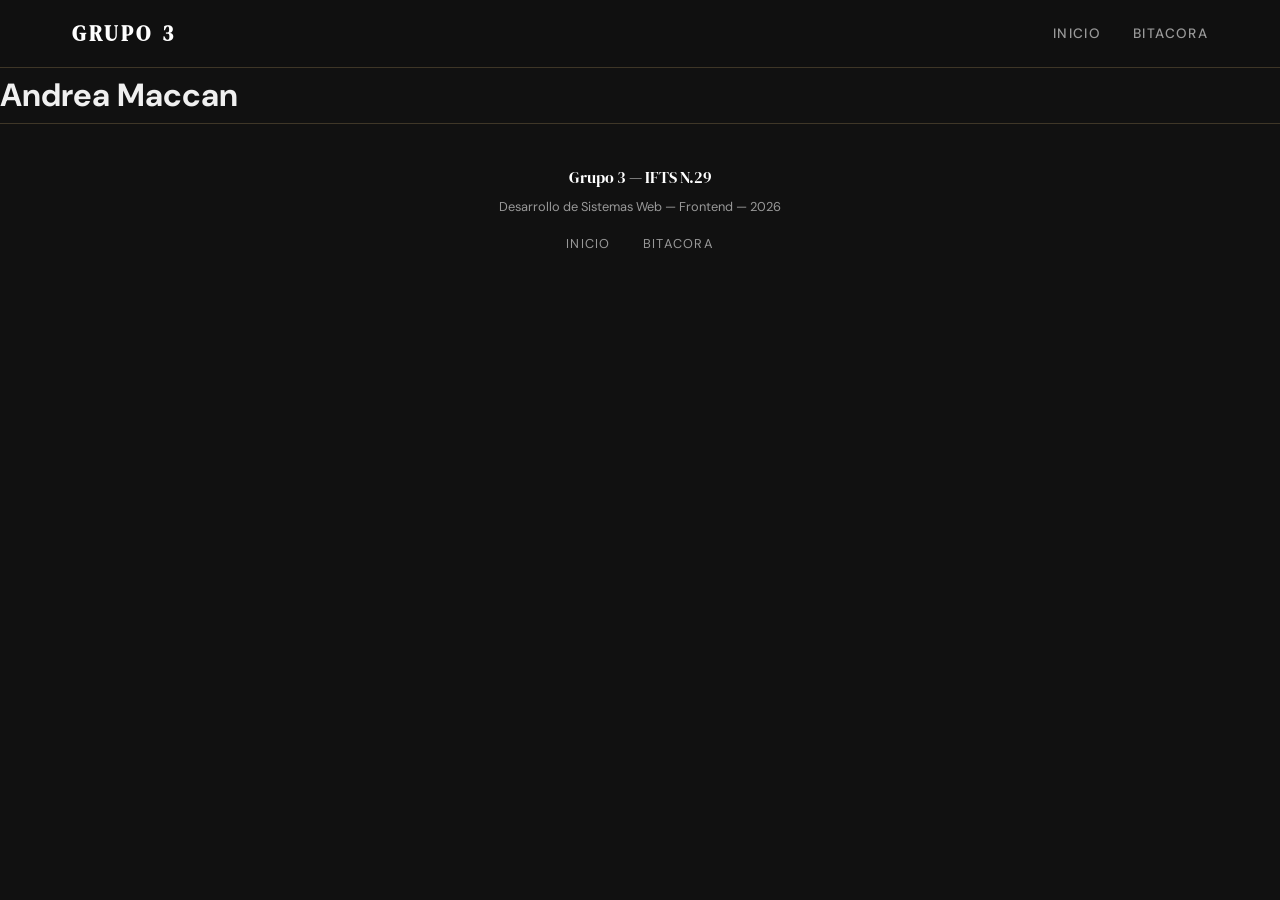
==== andrea.html @ 4eba495c "Primer commit — TP1 Grupal Grupo 3 IFTS N.29" ====
<!DOCTYPE html>
<html lang="es">
<head>
  <meta charset="UTF-8">
  <meta name="viewport" content="width=device-width, initial-scale=1.0">
  <title>Andrea Maccan — Grupo 3</title>
  <link rel="preconnect" href="https://fonts.googleapis.com">
  <link rel="preconnect" href="https://fonts.gstatic.com" crossorigin>
  <link href="https://fonts.googleapis.com/css2?family=DM+Serif+Display&family=DM+Sans:wght@300;400;500&display=swap" rel="stylesheet">
  <link rel="stylesheet" href="css/styles.css">
</head>
<body>

  <header class="header">
    <div class="header-inner">
      <div class="logo">Grupo 3</div>
      <nav class="nav">
        <a href="index.html" class="nav-link">Inicio</a>
        <a href="bitacora.html" class="nav-link">Bitacora</a>
      </nav>
    </div>
  </header>

  <main>
    <h1>Andrea Maccan</h1>
  </main>

  <footer class="footer">
    <div class="footer-inner">
      <p class="footer-grupo">Grupo 3 — IFTS N.29</p>
      <p class="footer-materia">Desarrollo de Sistemas Web — Frontend — 2026</p>
      <nav class="footer-nav">
        <a href="index.html" class="footer-link">Inicio</a>
        <a href="bitacora.html" class="footer-link">Bitacora</a>
      </nav>
    </div>
  </footer>

</body>
</html>
---- css/styles.css ----
/* Variables */
:root {
  --fondo:        #111111;
  --fondo-medio:  #1a1a1a;
  --fondo-tarjeta:#222222;
  --acento:       #c8a96e;
  --acento-claro: #e0c99a;
  --dorado:       #ffffff;
  --texto:        #f0f0f0;
  --texto-suave:  #999999;
  --borde:        rgba(200, 169, 110, 0.25);
  --sombra:       0 8px 32px rgba(0, 0, 0, 0.6);
}

/* Reset */
*, *::before, *::after {
  box-sizing: border-box;
  margin: 0;
  padding: 0;
}

html {
  scroll-behavior: smooth;
}

body {
  font-family: 'DM Sans', sans-serif;
  background-color: var(--fondo);
  color: var(--texto);
  line-height: 1.7;
  font-size: 1rem;
}

/* Header */
.header {
  position: sticky;
  top: 0;
  z-index: 100;
  background-color: rgba(17, 17, 17, 0.96);
  border-bottom: 1px solid var(--borde);
  backdrop-filter: blur(10px);
}

.header-inner {
  max-width: 1200px;
  margin: 0 auto;
  padding: 1rem 2rem;
  display: flex;
  justify-content: space-between;
  align-items: center;
}

.logo {
  font-family: 'DM Serif Display', serif;
  font-size: 1.3rem;
  font-weight: 700;
  color: var(--dorado);
  letter-spacing: 0.15em;
  text-transform: uppercase;
}

.nav {
  display: flex;
  gap: 2rem;
}

.nav-link {
  font-family: 'DM Sans', sans-serif;
  font-size: 0.85rem;
  font-weight: 500;
  color: var(--texto-suave);
  text-decoration: none;
  letter-spacing: 0.1em;
  text-transform: uppercase;
  transition: color 0.3s ease;
}

.nav-link:hover,
.nav-link.activo {
  color: var(--acento-claro);
}

/*HERO: seccion principal de bienvenida*/
.hero {
  min-height: 75vh;
  display: flex;
  align-items: center;
  justify-content: center;
  text-align: center;
  padding: 6rem 2rem 5rem;
  background:
    radial-gradient(ellipse at 50% 0%, rgba(200, 169, 110, 0.1) 0%, transparent 65%),
    var(--fondo);
  border-bottom: 1px solid var(--borde);
}

.hero-contenido {
  max-width: 700px;
}

.hero-subtitulo {
  font-family: 'DM Sans', sans-serif;
  font-size: 0.8rem;
  font-weight: 500;
  letter-spacing: 0.3em;
  text-transform: uppercase;
  color: var(--dorado);
  margin-bottom: 1.5rem;
  animation: fadeDown 0.8s ease both;
}

.hero-titulo {
  font-family: 'DM Serif Display', serif;
  font-size: clamp(3rem, 10vw, 6rem);
  font-weight: 900;
  color: var(--texto);
  line-height: 1;
  margin-bottom: 1.5rem;
  animation: fadeDown 0.8s ease 0.2s both;
}

.hero-descripcion {
  font-size: 1.05rem;
  color: var(--texto-suave);
  max-width: 550px;
  margin: 0 auto 2.5rem;
  animation: fadeDown 0.8s ease 0.4s both;
}

/* Boton saludo */
.btn-saludo {
  font-family: 'DM Serif Display', serif;
  font-size: 0.85rem;
  font-weight: 700;
  letter-spacing: 0.2em;
  text-transform: uppercase;
  color: var(--fondo);
  background-color: var(--acento);
  border: none;
  padding: 0.9rem 2.5rem;
  cursor: pointer;
  transition: background-color 0.3s ease, transform 0.2s ease;
  animation: fadeDown 0.8s ease 0.6s both;
}

.btn-saludo:hover {
  background-color: var(--acento-claro);
  transform: translateY(-2px);
}

.mensaje-saludo {
  margin-top: 1.2rem;
  font-size: 1rem;
  color: var(--dorado);
  font-style: italic;
  min-height: 1.5rem; 
  animation: fadeDown 0.8s ease 0.7s both;
}

/* Secciones */
.seccion-contenido {
  max-width: 1200px;
  margin: 0 auto;
  padding: 4rem 2rem;
}

.seccion-titulo {
  font-family: 'DM Serif Display', serif;
  font-size: clamp(1.5rem, 4vw, 2.2rem);
  font-weight: 700;
  color: var(--texto);
  text-align: center;
  margin-bottom: 0.75rem;
  letter-spacing: 0.05em;
}

.seccion-subtitulo {
  text-align: center;
  color: var(--texto-suave);
  font-size: 0.95rem;
  margin-bottom: 3rem;
}

/* Integrantes */
.integrantes {
  background-color: var(--fondo-medio);
  border-top: 1px solid var(--borde);
  border-bottom: 1px solid var(--borde);
}

.grilla-integrantes {
  display: grid;
  grid-template-columns: repeat(4, 1fr);
  gap: 1.5rem;
}

.tarjeta-integrante {
  background-color: var(--fondo-tarjeta);
  border: 1px solid var(--borde);
  padding: 2rem 1.5rem;
  text-align: center;
  transition: transform 0.3s ease, border-color 0.3s ease;
}

.tarjeta-integrante:hover {
  transform: translateY(-6px);
  border-color: var(--acento);
}

.tarjeta-integrante.destacada {
  border-color: var(--acento);
  box-shadow: 0 0 20px rgba(200, 169, 110, 0.12);
}

.tarjeta-avatar {
  width: 90px;
  height: 90px;
  margin: 0 auto 1.4rem;
  border-radius: 50%;
  overflow: hidden;
  border: 1px solid var(--borde);
  background-color: var(--fondo-tarjeta);
}

.avatar-img {
  width: 100%;
  height: 100%;
  object-fit: cover;
}

.tarjeta-nombre {
  font-family: 'DM Serif Display', serif;
  font-size: 1rem;
  font-weight: 700;
  color: var(--texto);
  margin-bottom: 0.4rem;
}

.tarjeta-rol {
  font-size: 0.8rem;
  color: var(--texto-suave);
  margin-bottom: 1.5rem;
}

.btn-ver-portfolio {
  display: inline-block;
  font-family: 'DM Sans', sans-serif;
  font-size: 0.8rem;
  font-weight: 600;
  letter-spacing: 0.1em;
  text-transform: uppercase;
  color: var(--acento-claro);
  text-decoration: none;
  border: 1px solid var(--acento);
  padding: 0.5rem 1.2rem;
  transition: background-color 0.3s ease, color 0.3s ease;
}

.btn-ver-portfolio:hover {
  background-color: var(--acento);
  color: var(--fondo);
}

/* Tecnologias */
.tech-grilla {
  display: grid;
  grid-template-columns: repeat(6, 1fr);
  gap: 1rem;
  margin-top: 1rem;
}

.tech-item {
  background-color: var(--fondo-tarjeta);
  border: 1px solid var(--borde);
  padding: 1.5rem 1rem;
  text-align: center;
  transition: border-color 0.3s ease, box-shadow 0.3s ease, transform 0.2s ease;
}

.tech-item:hover {
  border-color: var(--acento);
  box-shadow: 0 0 16px rgba(200, 169, 110, 0.1);
  transform: translateY(-3px);
}

.tech-nombre {
  display: block;
  font-family: 'DM Serif Display', serif;
  font-size: 0.85rem;
  font-weight: 700;
  color: var(--dorado);
  margin-bottom: 0.3rem;
}

.tech-desc {
  display: block;
  font-size: 0.75rem;
  color: var(--texto-suave);
}

/* Footer */
.footer {
  border-top: 1px solid var(--borde);
  padding: 2.5rem 2rem;
  text-align: center;
}

.footer-inner {
  max-width: 1200px;
  margin: 0 auto;
}

.footer-grupo {
  font-family: 'DM Serif Display', serif;
  font-size: 1rem;
  color: var(--dorado);
  margin-bottom: 0.3rem;
}

.footer-materia {
  font-size: 0.8rem;
  color: var(--texto-suave);
  margin-bottom: 1rem;
}

.footer-nav {
  display: flex;
  justify-content: center;
  gap: 2rem;
}

.footer-link {
  font-size: 0.8rem;
  color: var(--texto-suave);
  text-decoration: none;
  letter-spacing: 0.1em;
  text-transform: uppercase;
  transition: color 0.3s ease;
}

.footer-link:hover {
  color: var(--acento-claro);
}

/* Paginas individuales */
.pagina-header {
  padding: 5rem 2rem 3rem;
  text-align: center;
  background:
    radial-gradient(ellipse at 50% 0%, rgba(200, 169, 110, 0.08) 0%, transparent 60%),
    var(--fondo);
  border-bottom: 1px solid var(--borde);
}

.pagina-avatar {
  width: 130px;
  height: 130px;
  margin: 0 auto 1.5rem;
  border-radius: 50%;
  overflow: hidden;
  border: 2px solid var(--borde);
  background-color: var(--fondo-tarjeta);
}

.pagina-nombre {
  font-family: 'DM Serif Display', serif;
  font-size: clamp(1.8rem, 5vw, 2.8rem);
  font-weight: 900;
  color: var(--texto);
  margin-bottom: 0.5rem;
}

.pagina-rol {
  font-size: 0.9rem;
  color: var(--dorado);
  letter-spacing: 0.2em;
  text-transform: uppercase;
  margin-bottom: 1.5rem;
}

.btn-volver {
  display: inline-block;
  font-family: 'DM Sans', sans-serif;
  font-size: 0.8rem;
  font-weight: 600;
  letter-spacing: 0.1em;
  text-transform: uppercase;
  color: var(--texto-suave);
  text-decoration: none;
  border: 1px solid var(--borde);
  padding: 0.5rem 1.2rem;
  transition: border-color 0.3s ease, color 0.3s ease;
}

.btn-volver:hover {
  border-color: var(--acento);
  color: var(--acento-claro);
}

.pagina-contenido {
  max-width: 900px;
  margin: 0 auto;
  padding: 3rem 2rem;
}

.info-basica {
  display: flex;
  gap: 2rem;
  flex-wrap: wrap;
  margin-bottom: 2.5rem;
  padding: 1.5rem;
  background-color: var(--fondo-tarjeta);
  border: 1px solid var(--borde);
}

.info-item {
  display: flex;
  flex-direction: column;
  gap: 0.2rem;
}

.info-etiqueta {
  font-size: 0.7rem;
  font-weight: 600;
  letter-spacing: 0.2em;
  text-transform: uppercase;
  color: var(--dorado);
}

.info-valor {
  font-size: 1rem;
  color: var(--texto);
}

.bloque-titulo {
  font-family: 'DM Serif Display', serif;
  font-size: 1.1rem;
  font-weight: 700;
  color: var(--acento-claro);
  border-bottom: 1px solid var(--borde);
  padding-bottom: 0.5rem;
  margin-bottom: 1.2rem;
  margin-top: 2rem;
  letter-spacing: 0.1em;
}

.lista-habilidades {
  list-style: none;
  display: flex;
  flex-wrap: wrap;
  gap: 0.6rem;
  margin-bottom: 2rem;
}

.lista-habilidades li {
  background-color: var(--fondo-tarjeta);
  border: 1px solid var(--borde);
  padding: 0.4rem 1rem;
  font-size: 0.85rem;
  color: var(--texto-suave);
  transition: border-color 0.3s ease, color 0.3s ease;
}

.lista-habilidades li:hover {
  border-color: var(--acento);
  color: var(--acento-claro);
}

.grilla-items {
  display: grid;
  grid-template-columns: repeat(3, 1fr);
  gap: 1.2rem;
  margin-bottom: 2rem;
}

.item-card {
  background-color: var(--fondo-tarjeta);
  border: 1px solid var(--borde);
  padding: 1.2rem;
  transition: border-color 0.3s ease;
}

.item-card:hover {
  border-color: var(--acento);
}

.item-numero {
  font-family: 'DM Serif Display', serif;
  font-size: 0.7rem;
  color: var(--dorado);
  margin-bottom: 0.4rem;
  letter-spacing: 0.2em;
}

.item-nombre {
  font-size: 0.9rem;
  font-weight: 600;
  color: var(--texto);
}

/* Bitacora */
.bitacora-entrada {
  background-color: var(--fondo-tarjeta);
  border: 1px solid var(--borde);
  border-left: 3px solid var(--acento);
  padding: 1.8rem 2rem;
  margin-bottom: 1.2rem;
  transition: border-left-color 0.3s ease, box-shadow 0.3s ease;
}

.bitacora-entrada:hover {
  border-left-color: var(--acento-claro);
  box-shadow: -4px 0 20px rgba(200, 169, 110, 0.08);
}

.bitacora-fecha {
  font-size: 0.72rem;
  color: var(--acento);
  letter-spacing: 0.25em;
  text-transform: uppercase;
  margin-bottom: 0.5rem;
}

.bitacora-subtitulo {
  font-family: 'DM Serif Display', serif;
  font-size: 1.15rem;
  color: var(--texto);
  margin-bottom: 0.75rem;
  line-height: 1.3;
}

.bitacora-texto {
  font-size: 0.92rem;
  color: var(--texto-suave);
  line-height: 1.8;
}

/* Animaciones */
@keyframes fadeDown {
  from {
    opacity: 0;
    transform: translateY(-20px);
  }
  to {
    opacity: 1;
    transform: translateY(0);
  }
}

/* Responsive 900px */
@media (max-width: 900px) {
  .grilla-integrantes {
    grid-template-columns: repeat(2, 1fr);
  }

  .tech-grilla {
    grid-template-columns: repeat(3, 1fr);
  }

  .grilla-items {
    grid-template-columns: repeat(2, 1fr);
  }

  .header-inner {
    flex-direction: column;
    gap: 0.75rem;
    text-align: center;
  }
}

/* Responsive 400px */
@media (max-width: 400px) {
  .grilla-integrantes {
    grid-template-columns: 1fr;
  }

  .tech-grilla {
    grid-template-columns: repeat(2, 1fr);
  }

  .grilla-items {
    grid-template-columns: 1fr;
  }

  .info-basica {
    flex-direction: column;
  }

  .nav {
    flex-direction: column;
    gap: 0.5rem;
    align-items: center;
  }

  .hero-titulo {
    font-size: 2.5rem;
  }
}

/* Responsive 1200px */
@media (min-width: 1200px) {
  .seccion-contenido {
    padding: 5rem 2rem;
  }

  .hero {
    min-height: 80vh;
  }
}
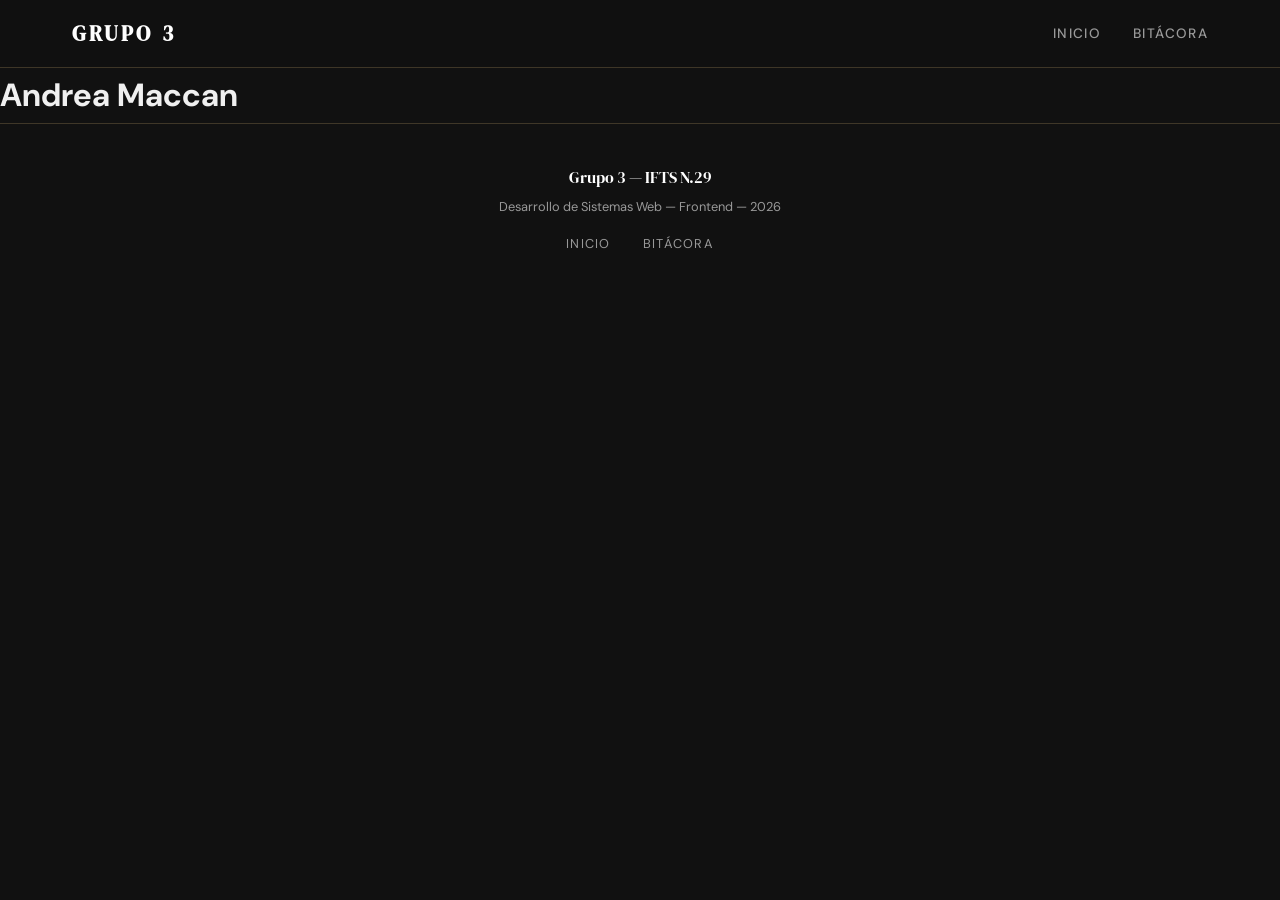
==== commit 76030723: "cambios varios y pagina personal" ====
--- a/andrea.html
+++ b/andrea.html
@@ -16,7 +16,7 @@
       <div class="logo">Grupo 3</div>
       <nav class="nav">
         <a href="index.html" class="nav-link">Inicio</a>
-        <a href="bitacora.html" class="nav-link">Bitacora</a>
+        <a href="bitacora.html" class="nav-link">Bitácora</a>
       </nav>
     </div>
   </header>
@@ -31,7 +31,7 @@
       <p class="footer-materia">Desarrollo de Sistemas Web — Frontend — 2026</p>
       <nav class="footer-nav">
         <a href="index.html" class="footer-link">Inicio</a>
-        <a href="bitacora.html" class="footer-link">Bitacora</a>
+        <a href="bitacora.html" class="footer-link">Bitácora</a>
       </nav>
     </div>
   </footer>
--- a/css/styles.css
+++ b/css/styles.css
@@ -1,20 +1,21 @@
-
 /* Variables */
 :root {
-  --fondo:        #111111;
-  --fondo-medio:  #1a1a1a;
-  --fondo-tarjeta:#222222;
-  --acento:       #c8a96e;
+  --fondo: #111111;
+  --fondo-medio: #1a1a1a;
+  --fondo-tarjeta: #222222;
+  --acento: #c8a96e;
   --acento-claro: #e0c99a;
-  --dorado:       #ffffff;
-  --texto:        #f0f0f0;
-  --texto-suave:  #999999;
-  --borde:        rgba(200, 169, 110, 0.25);
-  --sombra:       0 8px 32px rgba(0, 0, 0, 0.6);
+  --dorado: #ffffff;
+  --texto: #f0f0f0;
+  --texto-suave: #999999;
+  --borde: rgba(200, 169, 110, 0.25);
+  --sombra: 0 8px 32px rgba(0, 0, 0, 0.6);
 }
 
 /* Reset */
-*, *::before, *::after {
+*,
+*::before,
+*::after {
   box-sizing: border-box;
   margin: 0;
   padding: 0;
@@ -25,7 +26,7 @@
 }
 
 body {
-  font-family: 'DM Sans', sans-serif;
+  font-family: "DM Sans", sans-serif;
   background-color: var(--fondo);
   color: var(--texto);
   line-height: 1.7;
@@ -52,7 +53,7 @@
 }
 
 .logo {
-  font-family: 'DM Serif Display', serif;
+  font-family: "DM Serif Display", serif;
   font-size: 1.3rem;
   font-weight: 700;
   color: var(--dorado);
@@ -66,7 +67,7 @@
 }
 
 .nav-link {
-  font-family: 'DM Sans', sans-serif;
+  font-family: "DM Sans", sans-serif;
   font-size: 0.85rem;
   font-weight: 500;
   color: var(--texto-suave);
@@ -90,7 +91,11 @@
   text-align: center;
   padding: 6rem 2rem 5rem;
   background:
-    radial-gradient(ellipse at 50% 0%, rgba(200, 169, 110, 0.1) 0%, transparent 65%),
+    radial-gradient(
+      ellipse at 50% 0%,
+      rgba(200, 169, 110, 0.1) 0%,
+      transparent 65%
+    ),
     var(--fondo);
   border-bottom: 1px solid var(--borde);
 }
@@ -100,7 +105,7 @@
 }
 
 .hero-subtitulo {
-  font-family: 'DM Sans', sans-serif;
+  font-family: "DM Sans", sans-serif;
   font-size: 0.8rem;
   font-weight: 500;
   letter-spacing: 0.3em;
@@ -111,7 +116,7 @@
 }
 
 .hero-titulo {
-  font-family: 'DM Serif Display', serif;
+  font-family: "DM Serif Display", serif;
   font-size: clamp(3rem, 10vw, 6rem);
   font-weight: 900;
   color: var(--texto);
@@ -123,14 +128,14 @@
 .hero-descripcion {
   font-size: 1.05rem;
   color: var(--texto-suave);
-  max-width: 550px;
+  max-width: 800px;
   margin: 0 auto 2.5rem;
   animation: fadeDown 0.8s ease 0.4s both;
 }
 
 /* Boton saludo */
 .btn-saludo {
-  font-family: 'DM Serif Display', serif;
+  font-family: "DM Serif Display", serif;
   font-size: 0.85rem;
   font-weight: 700;
   letter-spacing: 0.2em;
@@ -140,7 +145,9 @@
   border: none;
   padding: 0.9rem 2.5rem;
   cursor: pointer;
-  transition: background-color 0.3s ease, transform 0.2s ease;
+  transition:
+    background-color 0.3s ease,
+    transform 0.2s ease;
   animation: fadeDown 0.8s ease 0.6s both;
 }
 
@@ -154,7 +161,7 @@
   font-size: 1rem;
   color: var(--dorado);
   font-style: italic;
-  min-height: 1.5rem; 
+  min-height: 1.5rem;
   animation: fadeDown 0.8s ease 0.7s both;
 }
 
@@ -166,7 +173,7 @@
 }
 
 .seccion-titulo {
-  font-family: 'DM Serif Display', serif;
+  font-family: "DM Serif Display", serif;
   font-size: clamp(1.5rem, 4vw, 2.2rem);
   font-weight: 700;
   color: var(--texto);
@@ -191,8 +198,20 @@
 
 .grilla-integrantes {
   display: grid;
-  grid-template-columns: repeat(4, 1fr);
+  grid-template-columns: repeat(6, 1fr);
   gap: 1.5rem;
+}
+
+.grilla-integrantes .tarjeta-integrante:nth-child(-n+3) {
+  grid-column: span 2;
+}
+
+.grilla-integrantes .tarjeta-integrante:nth-child(4) {
+  grid-column: 2 / span 2;
+}
+
+.grilla-integrantes .tarjeta-integrante:nth-child(5) {
+  grid-column: 4 / span 2;
 }
 
 .tarjeta-integrante {
@@ -200,7 +219,9 @@
   border: 1px solid var(--borde);
   padding: 2rem 1.5rem;
   text-align: center;
-  transition: transform 0.3s ease, border-color 0.3s ease;
+  transition:
+    transform 0.3s ease,
+    border-color 0.3s ease;
 }
 
 .tarjeta-integrante:hover {
@@ -230,7 +251,7 @@
 }
 
 .tarjeta-nombre {
-  font-family: 'DM Serif Display', serif;
+  font-family: "DM Serif Display", serif;
   font-size: 1rem;
   font-weight: 700;
   color: var(--texto);
@@ -245,7 +266,7 @@
 
 .btn-ver-portfolio {
   display: inline-block;
-  font-family: 'DM Sans', sans-serif;
+  font-family: "DM Sans", sans-serif;
   font-size: 0.8rem;
   font-weight: 600;
   letter-spacing: 0.1em;
@@ -254,7 +275,9 @@
   text-decoration: none;
   border: 1px solid var(--acento);
   padding: 0.5rem 1.2rem;
-  transition: background-color 0.3s ease, color 0.3s ease;
+  transition:
+    background-color 0.3s ease,
+    color 0.3s ease;
 }
 
 .btn-ver-portfolio:hover {
@@ -275,7 +298,10 @@
   border: 1px solid var(--borde);
   padding: 1.5rem 1rem;
   text-align: center;
-  transition: border-color 0.3s ease, box-shadow 0.3s ease, transform 0.2s ease;
+  transition:
+    border-color 0.3s ease,
+    box-shadow 0.3s ease,
+    transform 0.2s ease;
 }
 
 .tech-item:hover {
@@ -286,7 +312,7 @@
 
 .tech-nombre {
   display: block;
-  font-family: 'DM Serif Display', serif;
+  font-family: "DM Serif Display", serif;
   font-size: 0.85rem;
   font-weight: 700;
   color: var(--dorado);
@@ -312,7 +338,7 @@
 }
 
 .footer-grupo {
-  font-family: 'DM Serif Display', serif;
+  font-family: "DM Serif Display", serif;
   font-size: 1rem;
   color: var(--dorado);
   margin-bottom: 0.3rem;
@@ -348,7 +374,11 @@
   padding: 5rem 2rem 3rem;
   text-align: center;
   background:
-    radial-gradient(ellipse at 50% 0%, rgba(200, 169, 110, 0.08) 0%, transparent 60%),
+    radial-gradient(
+      ellipse at 50% 0%,
+      rgba(200, 169, 110, 0.08) 0%,
+      transparent 60%
+    ),
     var(--fondo);
   border-bottom: 1px solid var(--borde);
 }
@@ -364,7 +394,7 @@
 }
 
 .pagina-nombre {
-  font-family: 'DM Serif Display', serif;
+  font-family: "DM Serif Display", serif;
   font-size: clamp(1.8rem, 5vw, 2.8rem);
   font-weight: 900;
   color: var(--texto);
@@ -381,7 +411,7 @@
 
 .btn-volver {
   display: inline-block;
-  font-family: 'DM Sans', sans-serif;
+  font-family: "DM Sans", sans-serif;
   font-size: 0.8rem;
   font-weight: 600;
   letter-spacing: 0.1em;
@@ -390,7 +420,9 @@
   text-decoration: none;
   border: 1px solid var(--borde);
   padding: 0.5rem 1.2rem;
-  transition: border-color 0.3s ease, color 0.3s ease;
+  transition:
+    border-color 0.3s ease,
+    color 0.3s ease;
 }
 
 .btn-volver:hover {
@@ -434,7 +466,7 @@
 }
 
 .bloque-titulo {
-  font-family: 'DM Serif Display', serif;
+  font-family: "DM Serif Display", serif;
   font-size: 1.1rem;
   font-weight: 700;
   color: var(--acento-claro);
@@ -459,7 +491,9 @@
   padding: 0.4rem 1rem;
   font-size: 0.85rem;
   color: var(--texto-suave);
-  transition: border-color 0.3s ease, color 0.3s ease;
+  transition:
+    border-color 0.3s ease,
+    color 0.3s ease;
 }
 
 .lista-habilidades li:hover {
@@ -486,7 +520,7 @@
 }
 
 .item-numero {
-  font-family: 'DM Serif Display', serif;
+  font-family: "DM Serif Display", serif;
   font-size: 0.7rem;
   color: var(--dorado);
   margin-bottom: 0.4rem;
@@ -506,7 +540,9 @@
   border-left: 3px solid var(--acento);
   padding: 1.8rem 2rem;
   margin-bottom: 1.2rem;
-  transition: border-left-color 0.3s ease, box-shadow 0.3s ease;
+  transition:
+    border-left-color 0.3s ease,
+    box-shadow 0.3s ease;
 }
 
 .bitacora-entrada:hover {
@@ -523,7 +559,7 @@
 }
 
 .bitacora-subtitulo {
-  font-family: 'DM Serif Display', serif;
+  font-family: "DM Serif Display", serif;
   font-size: 1.15rem;
   color: var(--texto);
   margin-bottom: 0.75rem;
@@ -554,6 +590,10 @@
     grid-template-columns: repeat(2, 1fr);
   }
 
+  .grilla-integrantes .tarjeta-integrante:nth-child(n) {
+    grid-column: span 1;
+  }
+
   .tech-grilla {
     grid-template-columns: repeat(3, 1fr);
   }
@@ -569,10 +609,14 @@
   }
 }
 
-/* Responsive 400px */
-@media (max-width: 400px) {
+/* Responsive 600px */
+@media (max-width: 600px) {
   .grilla-integrantes {
     grid-template-columns: 1fr;
+  }
+
+  .grilla-integrantes .tarjeta-integrante:nth-child(n) {
+    grid-column: span 1;
   }
 
   .tech-grilla {
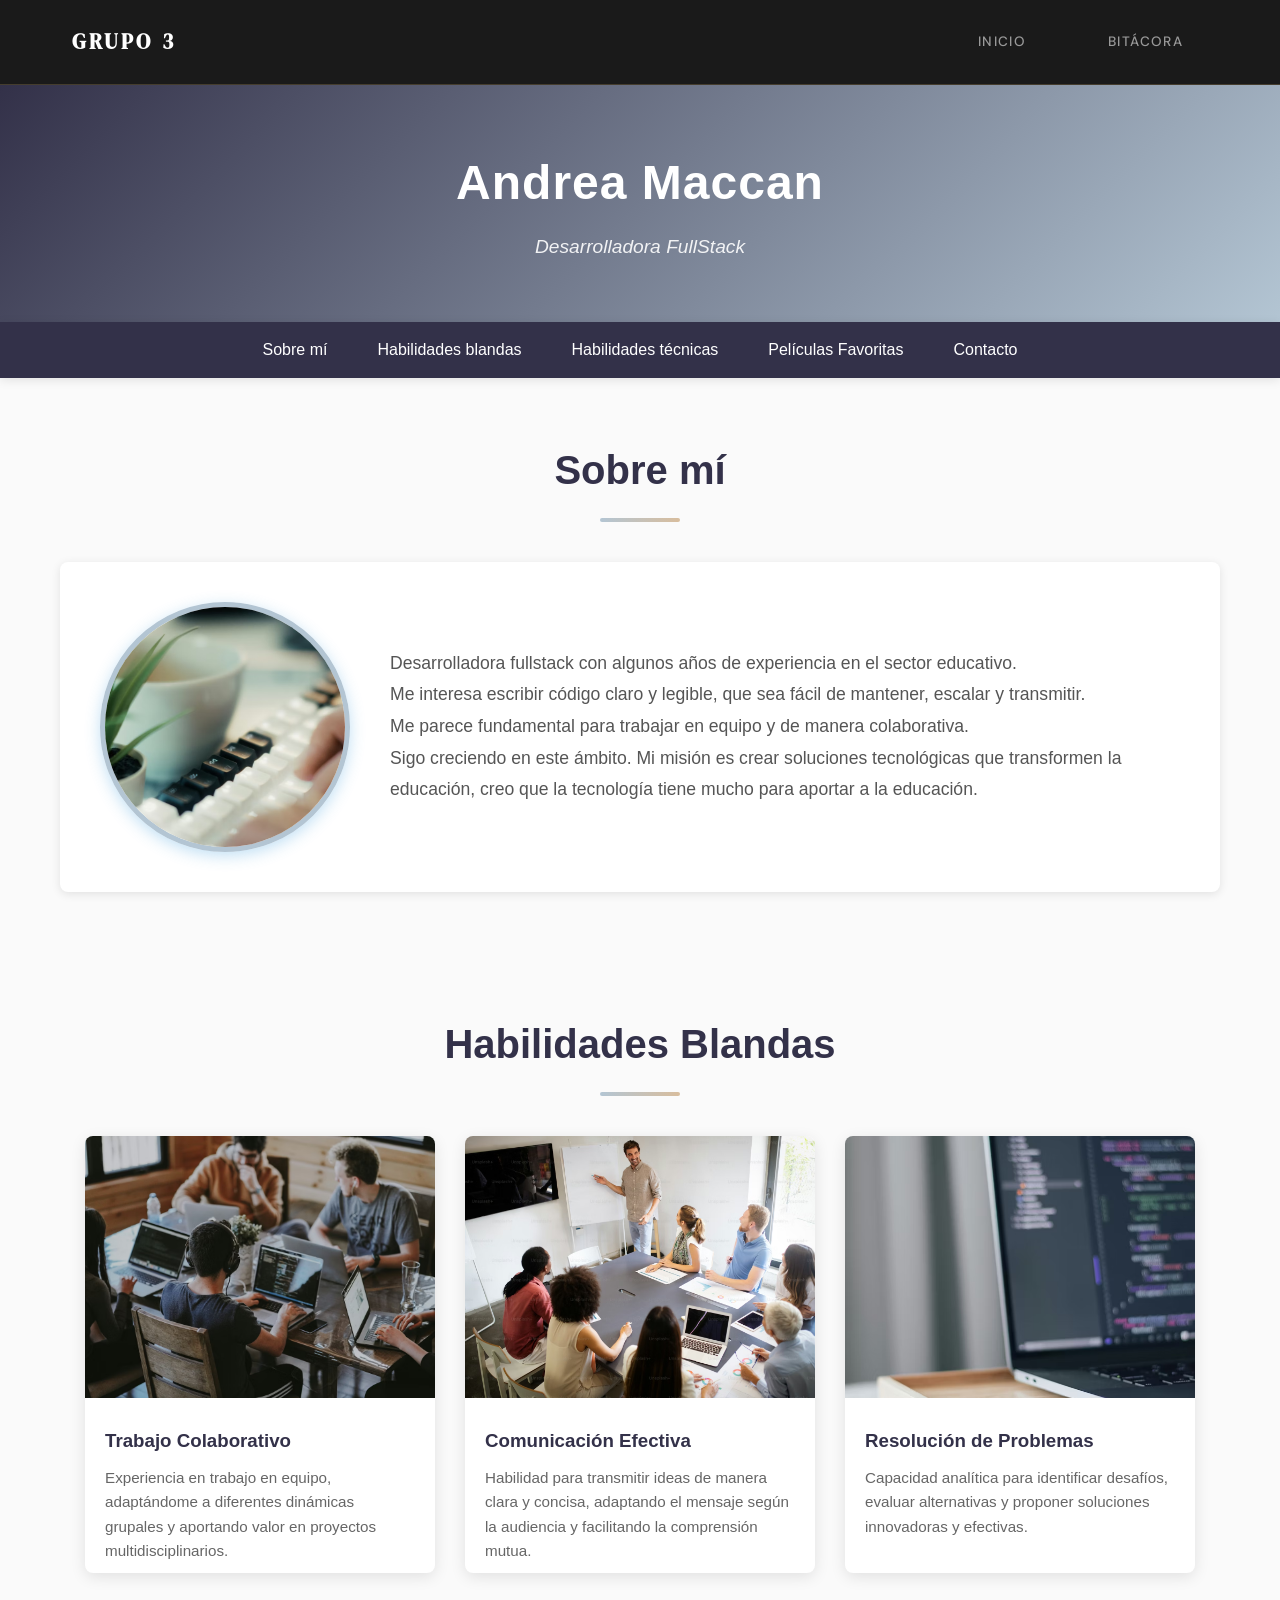
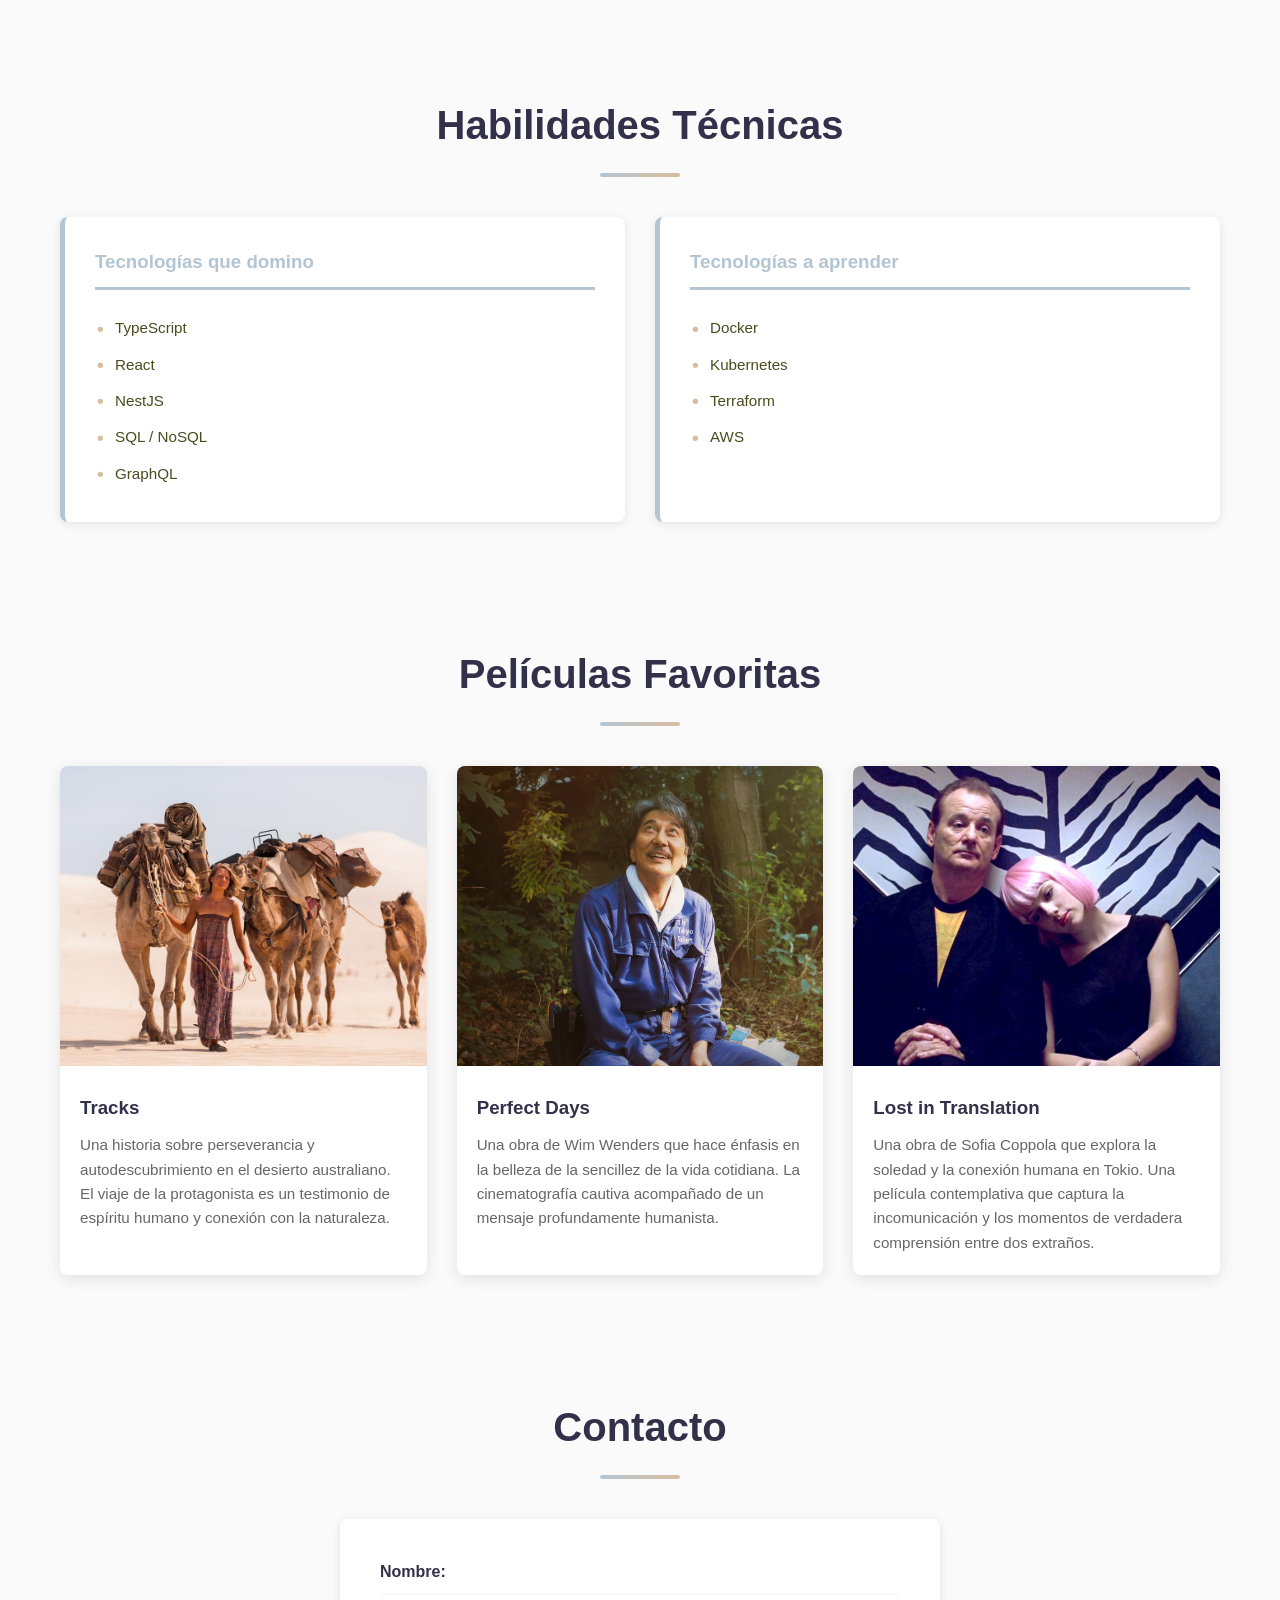
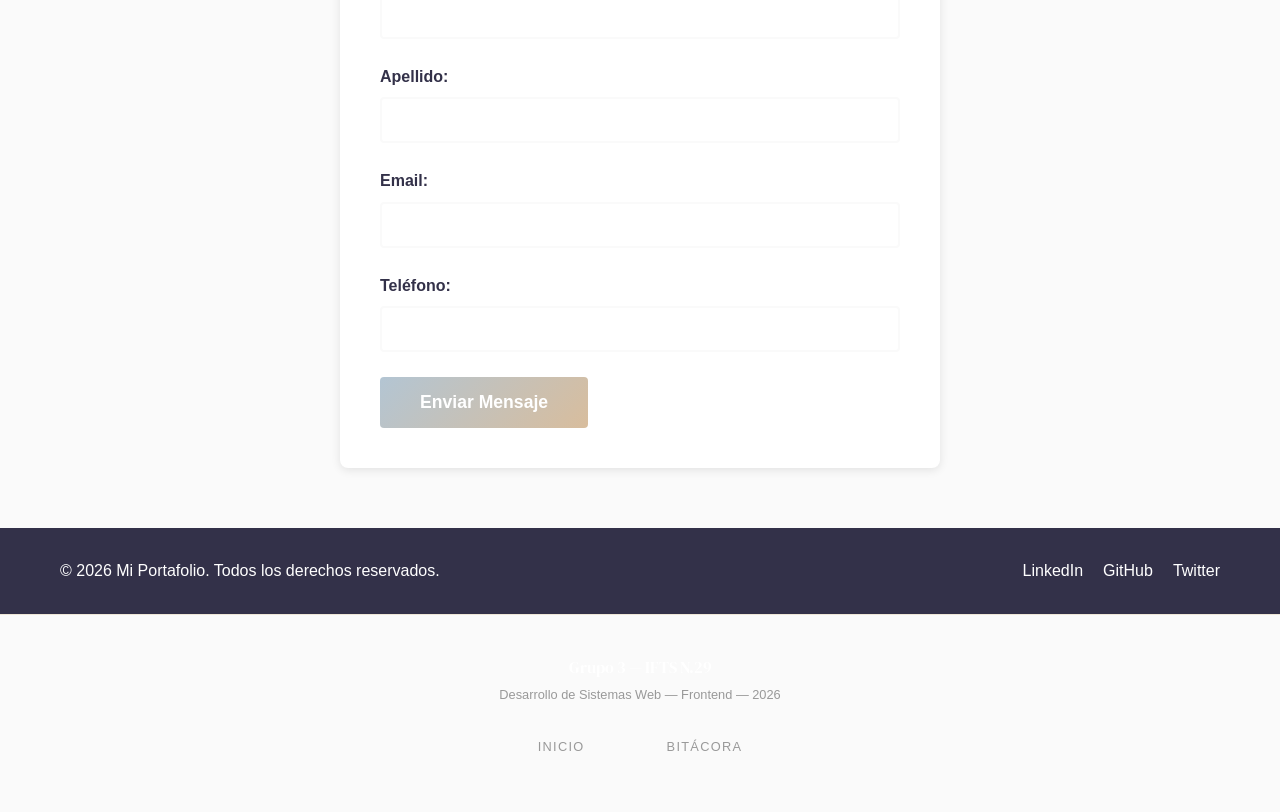
==== commit 20748252: "feat/andre: agregando portfolio" ====
--- a/andrea.html
+++ b/andrea.html
@@ -1,40 +1,242 @@
-<!DOCTYPE html>
+<!doctype html>
 <html lang="es">
-<head>
-  <meta charset="UTF-8">
-  <meta name="viewport" content="width=device-width, initial-scale=1.0">
-  <title>Andrea Maccan — Grupo 3</title>
-  <link rel="preconnect" href="https://fonts.googleapis.com">
-  <link rel="preconnect" href="https://fonts.gstatic.com" crossorigin>
-  <link href="https://fonts.googleapis.com/css2?family=DM+Serif+Display&family=DM+Sans:wght@300;400;500&display=swap" rel="stylesheet">
-  <link rel="stylesheet" href="css/styles.css">
-</head>
-<body>
-
-  <header class="header">
-    <div class="header-inner">
-      <div class="logo">Grupo 3</div>
-      <nav class="nav">
-        <a href="index.html" class="nav-link">Inicio</a>
-        <a href="bitacora.html" class="nav-link">Bitácora</a>
-      </nav>
+  <head>
+    <meta charset="UTF-8" />
+    <meta name="viewport" content="width=device-width, initial-scale=1.0" />
+    <title>Andrea Maccan — Grupo 3</title>
+    <link rel="preconnect" href="https://fonts.googleapis.com" />
+    <link rel="preconnect" href="https://fonts.gstatic.com" crossorigin />
+    <link
+      href="https://fonts.googleapis.com/css2?family=DM+Serif+Display&family=DM+Sans:wght@300;400;500&display=swap"
+      rel="stylesheet"
+    />
+    <link rel="stylesheet" href="css/styles.css" />
+    <link rel="stylesheet" href="css/andrea.css" />
+  </head>
+  <body>
+    <header class="header">
+      <div class="header-inner">
+        <div class="logo">Grupo 3</div>
+        <nav class="nav">
+          <a href="index.html" class="nav-link">Inicio</a>
+          <a href="bitacora.html" class="nav-link">Bitácora</a>
+        </nav>
+      </div>
+    </header>
+
+    <header class="andrea">
+      <div class="container">
+        <h1>Andrea Maccan</h1>
+        <p class="subtitulo">Desarrolladora FullStack</p>
+      </div>
+    </header>
+
+    <nav class="andrea">
+      <ul>
+        <li><a href="#sobre-mi">Sobre mí</a></li>
+        <li><a href="#tarjetas">Habilidades blandas</a></li>
+        <li><a href="#habilidades">Habilidades técnicas</a></li>
+        <li><a href="#películas">Películas Favoritas</a></li>
+        <li><a href="#contacto">Contacto</a></li>
+      </ul>
+    </nav>
+
+      <main>
+      <section id="sobre-mi" class="seccion">
+        <div class="container">
+          <h2>Sobre mí</h2>
+          <div class="contenido-sobre-mi">
+            <img
+              src="img/imgs-andrea/about-me.jpg"
+              alt="Foto de perfil personal"
+            />
+            <p>
+              Desarrolladora fullstack con algunos años de experiencia en el
+              sector educativo.<br />
+              Me interesa escribir código claro y legible, que sea fácil de
+              mantener, escalar y transmitir.<br />
+              Me parece fundamental para trabajar en equipo y de manera
+              colaborativa.<br />
+              Sigo creciendo en este ámbito. Mi misión es crear soluciones
+              tecnológicas que transformen la educación, creo que la tecnología
+              tiene mucho para aportar a la educación.
+            </p>
+          </div>
+        </div>
+      </section>
+
+      <section id="tarjetas" class="seccion">
+        <div class="container">
+          <h2>Habilidades Blandas</h2>
+          <div class="tarjetas">
+            <div class="tarjeta">
+              <img
+                src="img/imgs-andrea/card-01.jpg"
+                alt="Trabajo colaborativo"
+              />
+              <h3>Trabajo Colaborativo</h3>
+              <p>
+                Experiencia en trabajo en equipo, adaptándome a diferentes
+                dinámicas grupales y aportando valor en proyectos
+                multidisciplinarios.
+              </p>
+            </div>
+            <div class="tarjeta">
+              <img
+                src="img/imgs-andrea/card-02.jpg"
+                alt="Comunicación efectiva"
+              />
+              <h3>Comunicación Efectiva</h3>
+              <p>
+                Habilidad para transmitir ideas de manera clara y concisa,
+                adaptando el mensaje según la audiencia y facilitando la
+                comprensión mutua.
+              </p>
+            </div>
+            <div class="tarjeta">
+              <img
+                src="img/imgs-andrea/card-03.jpg"
+                alt="Resolución de problemas"
+              />
+              <h3>Resolución de Problemas</h3>
+              <p>
+                Capacidad analítica para identificar desafíos, evaluar
+                alternativas y proponer soluciones innovadoras y efectivas.
+              </p>
+            </div>
+          </div>
+        </div>
+      </section>
+
+      <section id="habilidades" class="seccion">
+        <div class="container">
+          <h2>Habilidades Técnicas</h2>
+          <div class="habilidades-grid">
+            <div class="grupo-habilidades">
+              <h3>Tecnologías que domino</h3>
+              <ul>
+                <li>TypeScript</li>
+                <li>React</li>
+                <li>NestJS</li>
+                <li>SQL / NoSQL</li>
+                <li>GraphQL</li>
+              </ul>
+            </div>
+            <div class="grupo-habilidades">
+              <h3>Tecnologías a aprender</h3>
+              <ul>
+                <li>Docker</li>
+                <li>Kubernetes</li>
+                <li>Terraform</li>
+                <li>AWS</li>
+              </ul>
+            </div>
+          </div>
+        </div>
+      </section>
+
+      <section id="películas" class="seccion">
+        <div class="container">
+          <h2>Películas Favoritas</h2>
+          <div class="peliculas-grid">
+            <div class="pelicula">
+              <img
+                src="img/imgs-andrea/tracks.jpg"
+                alt="Tracks - Película de aventura y supervivencia"
+              />
+              <h3>Tracks</h3>
+              <p>
+                Una historia sobre perseverancia y autodescubrimiento en el
+                desierto australiano. El viaje de la protagonista es un
+                testimonio de espíritu humano y conexión con la naturaleza.
+              </p>
+            </div>
+            <div class="pelicula">
+              <img
+                src="img/imgs-andrea/perfect-days.jpg"
+                alt="Perfect Days - Película contemplativa"
+              />
+              <h3>Perfect Days</h3>
+              <p>
+                Una obra de Wim Wenders que hace énfasis en la belleza de la
+                sencillez de la vida cotidiana. La cinematografía cautiva
+                acompañado de un mensaje profundamente humanista.
+              </p>
+            </div>
+            <div class="pelicula">
+              <img
+                src="img/imgs-andrea/lost-in-translation.jpg"
+                alt="Lost in Translation - Película de conexión y melancolía"
+              />
+              <h3>Lost in Translation</h3>
+              <p>
+                Una obra de Sofia Coppola que explora la soledad y la conexión humana en Tokio. Una película contemplativa que captura la incomunicación y los momentos de verdadera comprensión entre dos extraños.
+              </p>
+            </div>
+          </div>
+        </div>
+      </section>
+
+      <section id="contacto" class="seccion">
+        <div class="container">
+          <h2>Contacto</h2>
+          <form class="formulario-contacto">
+            <div class="grupo-formulario">
+              <label for="nombre">Nombre:</label>
+              <input type="text" id="nombre" name="nombre" required />
+            </div>
+            <div class="grupo-formulario">
+              <label for="apellido">Apellido:</label>
+              <input type="text" id="apellido" name="apellido" required />
+            </div>
+            <div class="grupo-formulario">
+              <label for="email">Email:</label>
+              <input type="email" id="email" name="email" required />
+            </div>
+            <div class="grupo-formulario">
+              <label for="telefono">Teléfono:</label>
+              <input type="tel" id="telefono" name="telefono" />
+            </div>
+            <button type="submit" class="boton-submit">Enviar Mensaje</button>
+          </form>
+        </div>
+      </section>
+    </main>
+
+    <div id="popup-gatito" class="popup-gatito">
+      <div class="contenido-popup">
+        <h2>¡Ganaste un gatito!</h2>
+        <img id="imagen-gatito" src="" alt="Gatito aleatorio" />
+        <button class="boton-cerrar-popup" onclick="cerrarPopup()">
+          Cerrar
+        </button>
+      </div>
     </div>
-  </header>
-
-  <main>
-    <h1>Andrea Maccan</h1>
-  </main>
-
-  <footer class="footer">
-    <div class="footer-inner">
-      <p class="footer-grupo">Grupo 3 — IFTS N.29</p>
-      <p class="footer-materia">Desarrollo de Sistemas Web — Frontend — 2026</p>
-      <nav class="footer-nav">
-        <a href="index.html" class="footer-link">Inicio</a>
-        <a href="bitacora.html" class="footer-link">Bitácora</a>
-      </nav>
-    </div>
-  </footer>
-
-</body>
+
+    <footer class="andrea">
+      <div class="container">
+        <p>&copy; 2026 Mi Portafolio. Todos los derechos reservados.</p>
+        <div class="redes-sociales">
+          <a href="#" aria-label="LinkedIn">LinkedIn</a>
+          <a href="#" aria-label="GitHub">GitHub</a>
+          <a href="#" aria-label="Twitter">Twitter</a>
+        </div>
+      </div>
+    </footer>
+
+    <script src="js/andrea.js"></script>
+
+    <footer class="footer">
+      <div class="footer-inner">
+        <p class="footer-grupo">Grupo 3 — IFTS N.29</p>
+        <p class="footer-materia">
+          Desarrollo de Sistemas Web — Frontend — 2026
+        </p>
+        <nav class="footer-nav">
+          <a href="index.html" class="footer-link">Inicio</a>
+          <a href="bitacora.html" class="footer-link">Bitácora</a>
+        </nav>
+      </div>
+    </footer>
+  </body>
 </html>
--- a/css/andrea.css
+++ b/css/andrea.css
@@ -0,0 +1,656 @@
+/* =====================================================
+   ARCHIVO CSS - PORTAFOLIO PERSONAL
+   ===================================================== */
+
+/* Reset y estilos globales */
+* {
+    margin: 0;
+    padding: 0;
+    box-sizing: border-box;
+}
+
+/* Variables CSS para personalización centralizada */
+:root {
+    --color-primario: #333149;
+    --color-secundario: #b3c5d3;
+    --color-acento: #d8bd9d;
+    --color-texto: #4b4b20;
+    --color-fondo: #fafafa;
+    --color-blanco: #ffffff;
+    --fuente-principal: 'Roboto', sans-serif;
+    --fuente-titulo: 'Poppins', sans-serif;
+    --transicion: 0.3s ease;
+}
+
+html {
+    scroll-behavior: smooth;
+}
+
+body {
+    font-family: var(--fuente-principal);
+    background-color: var(--color-fondo);
+    color: var(--color-texto);
+    line-height: 1.6;
+}
+
+/* Contenedor principal con max-width y padding responsivo */
+.container {
+    max-width: 1200px;
+    margin: 0 auto;
+    padding: 0 20px;
+}
+
+/* ===== ANIMACIONES KEYFRAMES ===== */
+
+/* Animación de entrada suave */
+@keyframes slideInDown {
+    from {
+        opacity: 0;
+        transform: translateY(-20px);
+    }
+    to {
+        opacity: 1;
+        transform: translateY(0);
+    }
+}
+
+/* Animación de pulso en botones */
+@keyframes pulse {
+    0%, 100% {
+        transform: scale(1);
+    }
+    50% {
+        transform: scale(1.05);
+    }
+}
+
+/* ===== HEADER - ENCABEZADO ===== */
+header.andrea {
+    background: linear-gradient(135deg, var(--color-primario), var(--color-secundario));
+    color: white;
+    padding: 60px 0;
+    text-align: center;
+    animation: slideInDown 0.6s ease-out;
+}
+
+header h1 {
+    font-family: var(--fuente-titulo);
+    font-size: 3rem;
+    margin-bottom: 10px;
+    font-weight: 700;
+    letter-spacing: 1px;
+}
+
+header .subtitulo {
+    font-size: 1.2rem;
+    opacity: 0.9;
+    font-style: italic;
+    transition: opacity var(--transicion);
+}
+
+/* ===== NAVEGACIÓN ===== */
+nav.andrea {
+    background-color: var(--color-primario);
+    position: sticky;
+    top: 0;
+    z-index: 101;
+    box-shadow: 0 2px 10px rgba(0, 0, 0, 0.1);
+}
+
+nav ul {
+    display: flex;
+    justify-content: center;
+    list-style: none;
+    flex-wrap: wrap;
+}
+
+/* Estilización de enlaces de navegación */
+nav a {
+    display: block;
+    color: white;
+    text-decoration: none;
+    padding: 15px 25px;
+    transition: background-color var(--transicion), color var(--transicion);
+    font-weight: 500;
+}
+
+nav a:hover {
+    background-color: var(--color-secundario);
+    color: var(--color-blanco);
+}
+
+/* Efecto activo en enlace */
+nav a:active {
+    transform: scale(0.98);
+}
+
+/* ===== SECCIONES PRINCIPALES ===== */
+.seccion {
+    padding: 60px 0;
+}
+
+/* Títulos de secciones con estilo distintivo */
+.seccion h2 {
+    font-family: var(--fuente-titulo);
+    font-size: 2.5rem;
+    color: var(--color-primario);
+    margin-bottom: 40px;
+    text-align: center;
+    font-weight: 700;
+    position: relative;
+    padding-bottom: 20px;
+}
+
+/* Línea decorativa bajo títulos */
+.seccion h2:after {
+    content: '';
+    position: absolute;
+    bottom: 0;
+    left: 50%;
+    transform: translateX(-50%);
+    width: 80px;
+    height: 4px;
+    background: linear-gradient(90deg, var(--color-secundario), var(--color-acento));
+    border-radius: 2px;
+}
+
+/* ===== SECCIÓN: Sobre mí ===== */
+.contenido-sobre-mi {
+    display: flex;
+    align-items: center;
+    gap: 40px;
+    background: var(--color-blanco);
+    padding: 40px;
+    border-radius: 8px;
+    box-shadow: 0 2px 10px rgba(0, 0, 0, 0.1);
+    transition: box-shadow var(--transicion), transform var(--transicion);
+}
+
+.contenido-sobre-mi:hover {
+    box-shadow: 0 5px 20px rgba(0, 0, 0, 0.15);
+    transform: translateY(-5px);
+}
+
+/* Imagen de perfil con efecto de marco */
+.contenido-sobre-mi img {
+    width: 250px;
+    height: 250px;
+    border-radius: 50%;
+    object-fit: cover;
+    flex-shrink: 0;
+    border: 5px solid var(--color-secundario);
+    transition: transform var(--transicion), box-shadow var(--transicion);
+    box-shadow: 0 4px 15px rgba(52, 152, 219, 0.3);
+}
+
+.contenido-sobre-mi img:hover {
+    transform: scale(1.05) rotate(2deg);
+    box-shadow: 0 8px 25px rgba(52, 152, 219, 0.5);
+}
+
+.contenido-sobre-mi p {
+    font-size: 1.1rem;
+    line-height: 1.8;
+    color: #555;
+}
+
+/* ===== SECCIÓN: Tarjetas de Proyectos (Flexbox) ===== */
+.tarjetas {
+    display: flex;
+    flex-wrap: wrap;
+    gap: 30px;
+    justify-content: center;
+}
+
+/* Tarjeta individual con efecto hover */
+.tarjeta {
+    background: var(--color-blanco);
+    border-radius: 8px;
+    overflow: hidden;
+    box-shadow: 0 4px 15px rgba(0, 0, 0, 0.1);
+    transition: transform var(--transicion), box-shadow var(--transicion);
+    flex: 1;
+    min-width: 280px;
+    max-width: 350px;
+    aspect-ratio: 1 / 1.25;
+    cursor: pointer;
+}
+
+/* Efecto hover en tarjetas */
+.tarjeta:hover {
+    transform: translateY(-10px);
+    box-shadow: 0 8px 25px rgba(0, 0, 0, 0.2);
+}
+
+/* Imagen responsiva en tarjeta */
+.tarjeta img {
+    width: 100%;
+    height: 60%;
+    object-fit: cover;
+    transition: transform var(--transicion);
+}
+
+.tarjeta:hover img {
+    transform: scale(1.1);
+}
+
+.tarjeta h3 {
+    font-family: var(--fuente-titulo);
+    padding: 20px 20px 10px;
+    color: var(--color-primario);
+    font-weight: 700;
+}
+
+.tarjeta p {
+    padding: 0 20px 0 20px;
+    color: #666;
+    font-size: 0.95rem;
+}
+
+/* ===== SECCIÓN: Habilidades (CSS Grid) ===== */
+.habilidades-grid {
+    display: grid;
+    grid-template-columns: repeat(auto-fit, minmax(300px, 1fr));
+    gap: 30px;
+}
+
+/* Grupos de habilidades */
+.grupo-habilidades {
+    background: var(--color-blanco);
+    padding: 30px;
+    border-radius: 8px;
+    box-shadow: 0 2px 10px rgba(0, 0, 0, 0.1);
+    transition: transform var(--transicion), box-shadow var(--transicion);
+    border-left: 5px solid var(--color-secundario);
+}
+
+.grupo-habilidades:hover {
+    transform: translateX(5px);
+    box-shadow: 0 5px 20px rgba(0, 0, 0, 0.15);
+}
+
+.grupo-habilidades h3 {
+    font-family: var(--fuente-titulo);
+    color: var(--color-secundario);
+    margin-bottom: 20px;
+    border-bottom: 3px solid var(--color-secundario);
+    padding-bottom: 10px;
+    font-weight: 700;
+}
+
+.grupo-habilidades ul {
+    list-style: none;
+}
+
+/* Items de lista con bullet point */
+.grupo-habilidades li {
+    padding: 6px 0;
+    padding-left: 20px;
+    position: relative;
+    transition: transform var(--transicion);
+    font-size: 0.95rem;
+    display: flex;
+    align-items: center;
+}
+
+.grupo-habilidades li:hover {
+    transform: translateX(5px);
+}
+
+.grupo-habilidades li:before {
+    content: "•";
+    position: absolute;
+    left: 2px;
+    color: var(--color-acento);
+    font-weight: bold;
+    font-size: 1.2rem;
+    line-height: 1;
+}
+
+/* ===== SECCIÓN: Películas Favoritas ===== */
+.peliculas-grid {
+    display: grid;
+    grid-template-columns: repeat(auto-fit, minmax(300px, 1fr));
+    gap: 30px;
+}
+
+/* Tarjeta de película con efecto zoom */
+.pelicula {
+    background: var(--color-blanco);
+    border-radius: 8px;
+    overflow: hidden;
+    box-shadow: 0 4px 15px rgba(0, 0, 0, 0.1);
+    transition: transform var(--transicion), box-shadow var(--transicion);
+}
+
+.pelicula:hover {
+    transform: scale(1.05);
+    box-shadow: 0 8px 25px rgba(0, 0, 0, 0.2);
+}
+
+/* Imagen de película con overlay en hover */
+.pelicula img {
+    width: 100%;
+    height: 300px;
+    object-fit: cover;
+    transition: filter var(--transicion);
+}
+
+.pelicula:hover img {
+    filter: brightness(0.8);
+}
+
+.pelicula h3 {
+    font-family: var(--fuente-titulo);
+    padding: 20px 20px 10px;
+    color: var(--color-primario);
+    font-weight: 700;
+}
+
+.pelicula p {
+    padding: 0 20px 20px;
+    color: #666;
+    line-height: 1.6;
+    font-size: 0.95rem;
+}
+
+/* ===== SECCIÓN: Formulario de Contacto ===== */
+.formulario-contacto {
+    background: var(--color-blanco);
+    padding: 40px;
+    border-radius: 8px;
+    box-shadow: 0 2px 10px rgba(0, 0, 0, 0.1);
+    max-width: 600px;
+    margin: 0 auto;
+    transition: box-shadow var(--transicion);
+}
+
+.formulario-contacto:focus-within {
+    box-shadow: 0 5px 20px rgba(52, 152, 219, 0.2);
+}
+
+/* Grupos de campos del formulario */
+.grupo-formulario {
+    margin-bottom: 25px;
+    display: flex;
+    flex-direction: column;
+}
+
+.grupo-formulario label {
+    font-weight: 700;
+    margin-bottom: 8px;
+    color: var(--color-primario);
+    font-family: var(--fuente-titulo);
+}
+
+/* Estilización de inputs */
+.grupo-formulario input {
+    padding: 12px;
+    border: 2px solid var(--color-fondo);
+    border-radius: 4px;
+    font-family: var(--fuente-principal);
+    font-size: 1rem;
+    transition: border-color var(--transicion), box-shadow var(--transicion);
+}
+
+.grupo-formulario input:focus {
+    outline: none;
+    border-color: var(--color-secundario);
+    box-shadow: 0 0 8px rgba(52, 152, 219, 0.3);
+}
+
+/* Botón de submit con animación */
+.boton-submit {
+    background: linear-gradient(135deg, var(--color-secundario), var(--color-acento));
+    color: white;
+    padding: 15px 40px;
+    border: none;
+    border-radius: 4px;
+    font-family: var(--fuente-principal);
+    font-size: 1.1rem;
+    font-weight: 700;
+    cursor: pointer;
+    transition: transform var(--transicion), box-shadow var(--transicion);
+}
+
+.boton-submit:hover {
+    transform: scale(1.05);
+    box-shadow: 0 5px 20px rgba(52, 152, 219, 0.4);
+}
+
+.boton-submit:active {
+    transform: scale(0.98);
+}
+
+/* ===== FOOTER - Pie de página ===== */
+footer.andrea {
+    background-color: var(--color-primario);
+    color: white;
+    padding: 30px 0;
+    text-align: center;
+}
+
+footer .container {
+    display: flex;
+    justify-content: space-between;
+    align-items: center;
+    flex-wrap: wrap;
+    gap: 20px;
+}
+
+/* Enlaces a redes sociales */
+.redes-sociales {
+    display: flex;
+    gap: 20px;
+}
+
+.redes-sociales a {
+    color: white;
+    text-decoration: none;
+    transition: color var(--transicion), transform var(--transicion);
+    font-weight: 500;
+}
+
+.redes-sociales a:hover {
+    color: var(--color-secundario);
+    transform: translateY(-3px);
+}
+
+/* ===== POP-UP DE GATITOS ===== */
+.popup-gatito {
+    display: none;
+    position: fixed;
+    top: 0;
+    left: 0;
+    width: 100%;
+    height: 100%;
+    background: rgba(0, 0, 0, 0.6);
+    justify-content: center;
+    align-items: center;
+    z-index: 1000;
+    animation: fadeIn 0.3s ease-out;
+}
+
+@keyframes fadeIn {
+    from {
+        opacity: 0;
+    }
+    to {
+        opacity: 1;
+    }
+}
+
+.contenido-popup {
+    background: var(--color-blanco);
+    border-radius: 12px;
+    padding: 40px;
+    text-align: center;
+    max-width: 500px;
+    box-shadow: 0 10px 50px rgba(0, 0, 0, 0.3);
+    animation: slideUp 0.4s ease-out;
+}
+
+@keyframes slideUp {
+    from {
+        transform: translateY(30px);
+        opacity: 0;
+    }
+    to {
+        transform: translateY(0);
+        opacity: 1;
+    }
+}
+
+.contenido-popup h2 {
+    font-family: var(--fuente-titulo);
+    color: var(--color-primario);
+    margin-bottom: 20px;
+    font-size: 2rem;
+}
+
+.contenido-popup img {
+    width: 100%;
+    max-width: 500px;
+    aspect-ratio: 1 / 1;
+    border-radius: 8px;
+    margin: 20px 0;
+    box-shadow: 0 4px 15px rgba(0, 0, 0, 0.2);
+    object-fit: cover;
+}
+
+.contenido-popup p {
+    color: #666;
+    margin: 20px 0;
+    font-size: 1.1rem;
+}
+
+.boton-cerrar-popup {
+    background: linear-gradient(135deg, var(--color-secundario), var(--color-acento));
+    color: white;
+    padding: 12px 30px;
+    border: none;
+    border-radius: 4px;
+    font-family: var(--fuente-principal);
+    font-size: 1rem;
+    font-weight: 700;
+    cursor: pointer;
+    transition: transform var(--transicion), box-shadow var(--transicion);
+    margin-top: 20px;
+}
+
+.boton-cerrar-popup:hover {
+    transform: scale(1.05);
+    box-shadow: 0 5px 20px rgba(52, 152, 219, 0.4);
+}
+
+.boton-cerrar-popup:active {
+    transform: scale(0.98);
+}
+
+/* ===== RESPONSIVE DESIGN ===== */
+
+/* Tablets (768px) */
+@media (max-width: 768px) {
+    header h1 {
+        font-size: 2rem;
+    }
+
+    nav ul {
+        flex-direction: column;
+    }
+
+    nav a {
+        padding: 12px 15px;
+    }
+
+    .contenido-sobre-mi {
+        flex-direction: column;
+        text-align: center;
+    }
+
+    .contenido-sobre-mi img {
+        width: 180px;
+        height: 180px;
+    }
+
+    .tarjetas {
+        gap: 20px;
+    }
+
+    .tarjeta {
+        flex: 1 1 100%;
+        max-width: 100%;
+    }
+
+    .formulario-contacto {
+        padding: 20px;
+    }
+
+    footer .container {
+        flex-direction: column;
+    }
+
+    .seccion h2 {
+        font-size: 1.8rem;
+    }
+}
+
+/* Móviles pequeños (480px) */
+@media (max-width: 480px) {
+    header h1 {
+        font-size: 1.5rem;
+    }
+
+    header .subtitulo {
+        font-size: 1rem;
+    }
+
+    nav a {
+        padding: 10px;
+        font-size: 0.9rem;
+    }
+
+    .habilidades-grid,
+    .peliculas-grid {
+        grid-template-columns: 1fr;
+    }
+
+    .contenido-sobre-mi {
+        padding: 20px;
+    }
+
+    .seccion {
+        padding: 40px 0;
+    }
+
+    .seccion h2 {
+        font-size: 1.5rem;
+    }
+
+    .boton-submit {
+        width: 100%;
+    }
+}
+
+@media (max-width: 280px) {
+    .container {
+        padding: 0 10px;
+    }
+
+    header h1 {
+        font-size: 1.2rem;
+    }
+
+    header .subtitulo {
+        font-size: 0.85rem;
+    }
+
+    nav a {
+        padding: 8px 10px;
+        font-size: 0.8rem;
+    }
+
+    .seccion h2 {
+        font-size: 1.3rem;
+    }
+}
